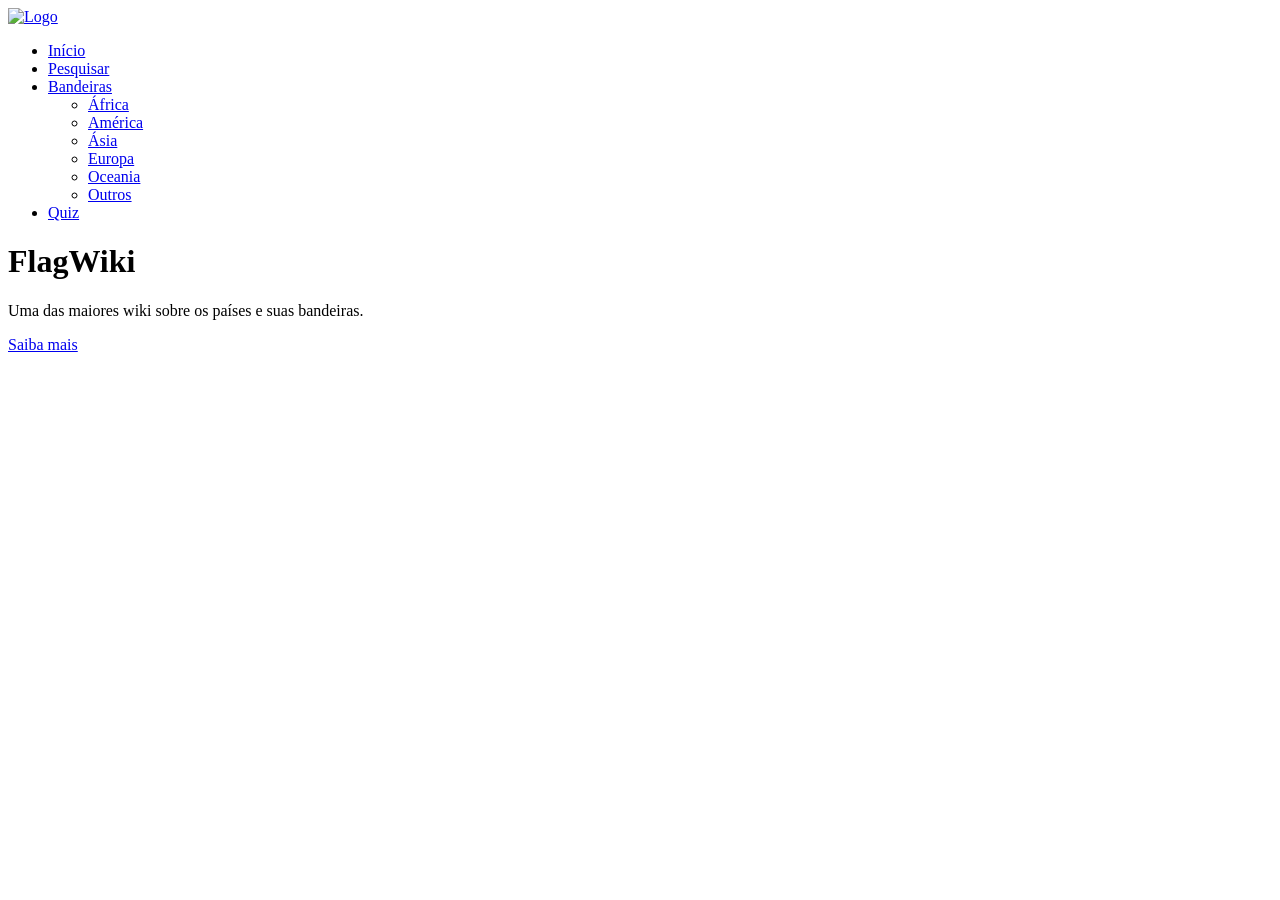
==== index.html @ 60eb70ae "Primeiro commit" ====
<!DOCTYPE html>
<html>
    <head>
        <meta charset="UTF-8">
        <meta http-equiv="X-UA-Compatible" content="IE=edge">
        <meta name="viewport" content="width=device-width, initial-scale=1.0">
        <link rel="stylesheet" type="text/css" href="../Bandeiras site/estilos/menu.css"/>
        <link rel="stylesheet" type="text/css" href="../Bandeiras site/estilos/inicio.css"/>
        <link rel="icon" href="../Bandeiras site/imagens/Logo.png">
        <script src="../Bandeiras site/scripts/fundos.js" defer></script>
        <script src="../Bandeiras site/scripts/menu.js" defer></script>
        <title>FlagWiki</title>
    </head>
    <body>
        <nav>
            <div class="menu">
                <a href="../Bandeiras site/index.html"><img src="../Bandeiras site/imagens/logoCompleta.png" alt="Logo" class="logo"></a>
                <div class="hamburguer">
                    <span></span>
                    <span></span>
                    <span></span>
                </div>
                <ul class="botoes-menu">
                    <li><a href="../Bandeiras site/index.html">Início</a></li>
                    <li><a href="../Bandeiras site/Pesquisar.html">Pesquisar</a></li>
                    <li class="sandwiche">
                        <a href="../Bandeiras site/Bandeiras.html">Bandeiras</a>
                        <ul class="menuzinho">
                            <li><a href="../Bandeiras site/Bandeiras.html#africa">África</a></li>
                            <li><a href="../Bandeiras site/Bandeiras.html#america">América</a></li>
                            <li><a href="../Bandeiras site/Bandeiras.html#asia">Ásia</a></li>
                            <li><a href="../Bandeiras site/Bandeiras.html#europa">Europa</a></li>
                            <li><a href="../Bandeiras site/Bandeiras.html#oceania">Oceania</a></li>
                            <li><a href="../Bandeiras site/Bandeiras.html#outros">Outros</a></li>
                        </ul>
                    </li>
                    <li><a href="../Bandeiras site/Quiz.html">Quiz</a></li>
                </ul>
            </div>
        </nav>
        <main class="secao1">
            <div class="fundos">
                <div class="fundo" style="background-image: url('../Bandeiras site/imagens/fundo1.jpg');"></div>
                <div class="fundo" style="background-image: url('../Bandeiras site/imagens/fundo2.jpg');"></div>
                <div class="fundo" style="background-image: url('../Bandeiras site/imagens/fundo3.jpg');"></div>
            </div>
            <div class="titulo">
                <h1>FlagWiki</h1>
                <p>Uma das maiores wiki sobre os países e suas bandeiras.</p>
                <a href="../Bandeiras site/Bandeiras.html" class="botao1">Saiba mais</a>
            </div>
        </main>
    </body>
</html>
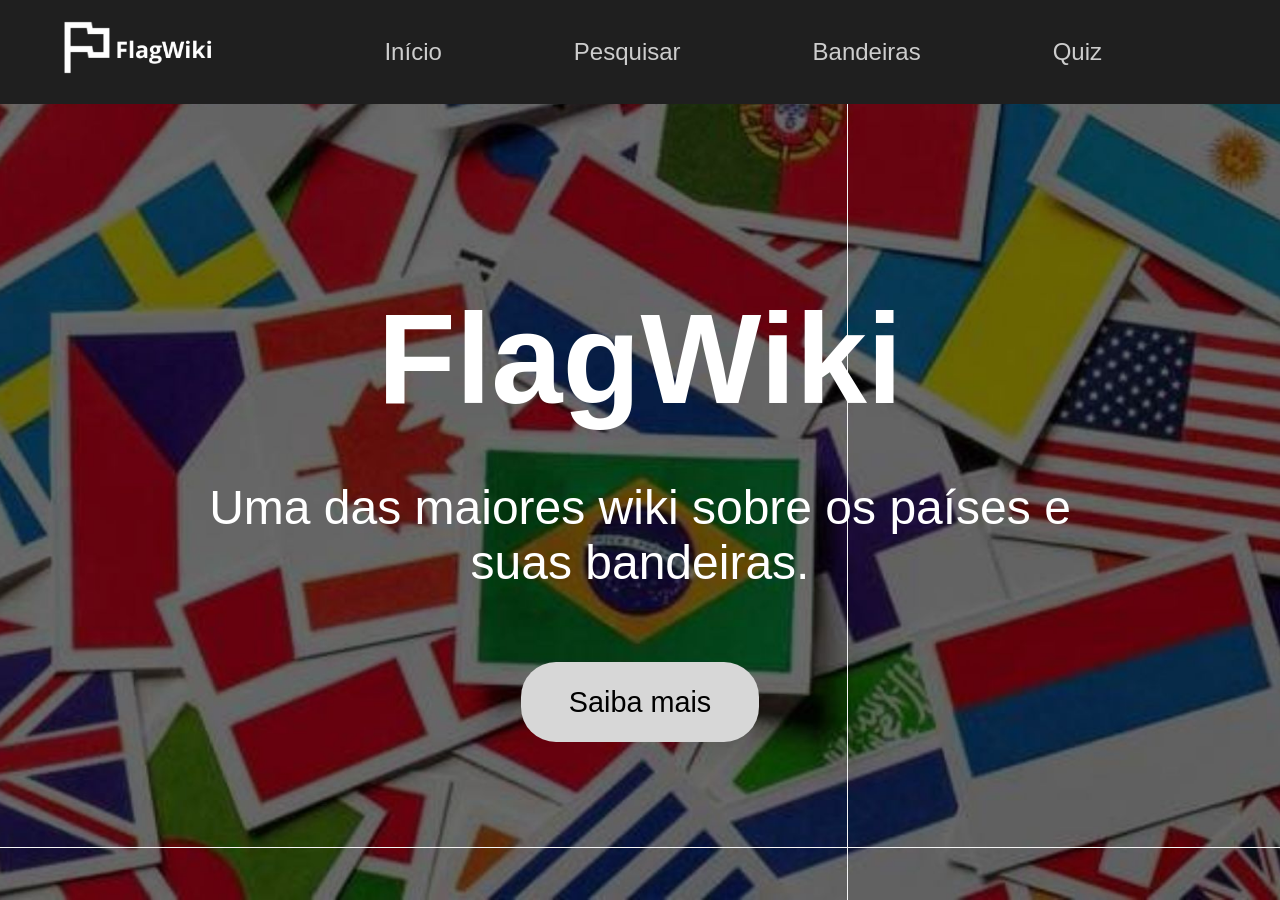
==== commit 91daa5a2: "corrigindo caminhos e css" ====
--- a/index.html
+++ b/index.html
@@ -4,50 +4,50 @@
         <meta charset="UTF-8">
         <meta http-equiv="X-UA-Compatible" content="IE=edge">
         <meta name="viewport" content="width=device-width, initial-scale=1.0">
-        <link rel="stylesheet" type="text/css" href="../Bandeiras site/estilos/menu.css"/>
-        <link rel="stylesheet" type="text/css" href="../Bandeiras site/estilos/inicio.css"/>
-        <link rel="icon" href="../Bandeiras site/imagens/Logo.png">
-        <script src="../Bandeiras site/scripts/fundos.js" defer></script>
-        <script src="../Bandeiras site/scripts/menu.js" defer></script>
+        <link rel="stylesheet" type="text/css" href="estilos/menu.css"/>
+        <link rel="stylesheet" type="text/css" href="estilos/inicio.css"/>
+        <link rel="icon" href="imagens/Logo.png">
+        <script src="scripts/fundos.js" defer></script>
+        <script src="scripts/menu.js" defer></script>
         <title>FlagWiki</title>
     </head>
     <body>
         <nav>
             <div class="menu">
-                <a href="../Bandeiras site/index.html"><img src="../Bandeiras site/imagens/logoCompleta.png" alt="Logo" class="logo"></a>
+                <a href="index.html"><img src="imagens/logoCompleta.png" alt="Logo" class="logo"></a>
                 <div class="hamburguer">
                     <span></span>
                     <span></span>
                     <span></span>
                 </div>
                 <ul class="botoes-menu">
-                    <li><a href="../Bandeiras site/index.html">Início</a></li>
-                    <li><a href="../Bandeiras site/Pesquisar.html">Pesquisar</a></li>
+                    <li><a href="index.html">Início</a></li>
+                    <li><a href="Pesquisar.html">Pesquisar</a></li>
                     <li class="sandwiche">
-                        <a href="../Bandeiras site/Bandeiras.html">Bandeiras</a>
+                        <a href="Bandeiras.html">Bandeiras</a>
                         <ul class="menuzinho">
-                            <li><a href="../Bandeiras site/Bandeiras.html#africa">África</a></li>
-                            <li><a href="../Bandeiras site/Bandeiras.html#america">América</a></li>
-                            <li><a href="../Bandeiras site/Bandeiras.html#asia">Ásia</a></li>
-                            <li><a href="../Bandeiras site/Bandeiras.html#europa">Europa</a></li>
-                            <li><a href="../Bandeiras site/Bandeiras.html#oceania">Oceania</a></li>
-                            <li><a href="../Bandeiras site/Bandeiras.html#outros">Outros</a></li>
+                            <li><a href="Bandeiras.html#africa">África</a></li>
+                            <li><a href="Bandeiras.html#america">América</a></li>
+                            <li><a href="Bandeiras.html#asia">Ásia</a></li>
+                            <li><a href="Bandeiras.html#europa">Europa</a></li>
+                            <li><a href="Bandeiras.html#oceania">Oceania</a></li>
+                            <li><a href="Bandeiras.html#outros">Outros</a></li>
                         </ul>
                     </li>
-                    <li><a href="../Bandeiras site/Quiz.html">Quiz</a></li>
+                    <li><a href="Quiz.html">Quiz</a></li>
                 </ul>
             </div>
         </nav>
         <main class="secao1">
             <div class="fundos">
-                <div class="fundo" style="background-image: url('../Bandeiras site/imagens/fundo1.jpg');"></div>
-                <div class="fundo" style="background-image: url('../Bandeiras site/imagens/fundo2.jpg');"></div>
-                <div class="fundo" style="background-image: url('../Bandeiras site/imagens/fundo3.jpg');"></div>
+                <div class="fundo" style="background-image: url('imagens/fundo1.jpg');"></div>
+                <div class="fundo" style="background-image: url('imagens/fundo2.jpg');"></div>
+                <div class="fundo" style="background-image: url('imagens/fundo3.jpg');"></div>
             </div>
             <div class="titulo">
                 <h1>FlagWiki</h1>
                 <p>Uma das maiores wiki sobre os países e suas bandeiras.</p>
-                <a href="../Bandeiras site/Bandeiras.html" class="botao1">Saiba mais</a>
+                <a href="Bandeiras.html" class="botao1">Saiba mais</a>
             </div>
         </main>
     </body>
--- a/estilos/menu.css
+++ b/estilos/menu.css
@@ -0,0 +1,208 @@
+*{
+    margin: 0;
+    padding: 0;
+    box-sizing: border-box;
+}
+html{
+    scroll-behavior: smooth;
+}
+
+body{
+    height: 100vh;
+    font-family: Arial, Helvetica, sans-serif;
+    display: flex;
+    flex-direction: column;
+    overflow-x: hidden;
+    background-color: #f5f5f5;
+}
+
+nav{
+    background: #1F1F1F;
+    color: #CDCDCD;
+    max-height: 6.5rem;
+    padding: 0 2rem;
+    display: flex;
+    align-items: center;
+    justify-content: space-between;
+    position: fixed;
+    top: 0;
+    width: 100%;
+    z-index: 1;
+}
+
+.menu{
+    display: flex;
+    align-items: center;
+    justify-content: space-between;
+    width: 100%;
+}
+
+.logo{
+    width: 10rem;
+    height: 10rem;
+    margin-right: 1rem;
+    margin-left: 1.5rem;
+    margin-bottom: 0.5rem;
+}
+
+.botoes-menu{
+    list-style: none;
+    display: flex;
+    gap: 2rem;
+    margin: 0;
+    padding: 0;
+    align-items: center;
+    margin-right: 6rem;
+}
+
+.botoes-menu li{
+    position: relative;
+    display: inline-block;
+    padding: 0px 50px;
+}
+
+.botoes-menu li a{
+    color: #CDCDCD;
+    text-decoration: none;
+    font-size: 1.5rem;
+    position: relative;
+    padding: 5px 0px;
+}
+
+.botoes-menu > li > a::after{
+    content: '';
+    position: absolute;
+    bottom: 0;
+    left: 0;
+    width: 0;
+    height: 2px;
+    background-color: white;
+    transition: width 0.3s ease-in-out;
+}
+
+.botoes-menu li a:hover{
+    color: white;
+}
+
+.botoes-menu > li > a:hover::after{
+    width: 100%;
+}
+
+.menuzinho{
+    display: none;
+    flex-direction: column;
+    align-items: center;
+    justify-content: center;
+    position: absolute;
+    top: 2rem;
+    left: 1.5rem;
+    background-color: #6A6A6A;
+    padding: 20px;
+    width: 10rem;
+    border-radius: 10px;
+    text-align: center;
+    z-index: 10;
+}
+
+.menuzinho li{
+    list-style: none;
+}
+
+.menuzinho li a{
+    color: white;
+    text-decoration: none;
+    padding: 10px 0;
+    display: block;
+    font-size: 1.2rem;
+    transition: background-color 0.3s;
+    text-align: center;
+}
+
+.menuzinho li a::after{
+    content: none;
+}
+
+.menuzinho li a:hover{
+    background-color: #CDCDCD;
+    color: black;
+    border-radius: 10px;
+    width: 100px;
+}
+
+.sandwiche{
+    display: flex;
+    flex-direction: column;
+}
+
+.sandwiche:hover .menuzinho{
+    display: flex;
+}
+
+.hamburguer {
+    display: none;
+    flex-direction: column;
+    gap: 0.5rem;
+    cursor: pointer;
+    z-index: 2;
+}
+
+.hamburguer span {
+    width: 2.5rem;
+    height: 0.3rem;
+    background-color: #CDCDCD;
+    border-radius: 2px;
+}
+
+
+
+.botoes-menu.responsive {
+    display: flex;
+    flex-direction: column;
+    align-items: center;
+    gap: 1rem;
+    background-color: #1F1F1F;
+    position: absolute;
+    top: 6.5rem;
+    right: 0;
+    width: 100%;
+    z-index: 1;
+    padding: 1rem 0;
+}
+
+footer{
+    background-color: #6A6A6A;
+    color: #CDCDCD;
+    padding: 2rem 3rem;
+    display: flex;
+    justify-content: space-between;
+    align-items: center;
+    width: 100%;
+    font-size: 1rem;
+    bottom: 0;
+    box-sizing: border-box;
+}
+
+footer p{
+    margin: 0;
+    margin-left: 0.1rem;
+}
+
+@media (max-width: 768px) {
+    .botoes-menu {
+        display: none;
+    }
+
+    .hamburguer {
+        display: flex;
+    }
+
+    .botoes-menu.responsive{
+        display: flex;
+        flex-direction: column;
+        align-items: center;
+        justify-content: center;
+        left: 50%;
+        transform: translateX(-50%);
+        width: 70%;
+    }
+}
--- a/estilos/inicio.css
+++ b/estilos/inicio.css
@@ -0,0 +1,87 @@
+.secao1{
+    color: white;
+    display: flex;
+    justify-content: center;
+    align-items: center;
+    text-align: center;
+    padding: 0 2rem;
+    flex-grow: 1;
+    margin-top: 6.5rem;
+    width: 100%;
+}
+
+.fundos{
+    position: fixed;
+    display: flex;
+    top: 0;
+    left: 0;
+    width: 100%;
+    height: 100vh;
+    overflow: visible;
+    z-index: -1;
+    transition: transform 1s ease-in-out;
+}
+
+.fundo{
+    flex: 0 0 100%;
+    background-size: cover;
+    background-position: center;
+    transition: transform 1s ease-in-out;
+}
+
+.titulo h1{
+    font-size: 8rem;
+    margin-bottom: 3rem;
+}
+
+.titulo p{
+    font-size: 3rem;
+    margin-bottom: 6rem;
+    max-width: 60rem;
+}
+
+.botao1{
+    background-color: #d7d7d7;
+    color: black;
+    text-decoration: none;
+    padding: 1.5rem 3rem;
+    font-size: 1.8rem;
+    border-radius: 35px;
+}
+
+.botao1:hover{
+    background-color: #1F1F1F;
+    color: white;
+}
+
+@media (max-width: 768px) {
+    .titulo h1 {
+        font-size: 4rem;
+    }
+
+    .titulo p {
+        font-size: 2rem;
+        margin-bottom: 4rem;
+    }
+
+    .botao1 {
+        font-size: 1.5rem;
+        padding: 1rem 2rem;
+    }
+
+    .secao1 {
+        flex-direction: column;
+        height: calc(100vh - 5rem);
+        margin-top: 5rem;
+    }
+
+    .fundos {
+        height: 100vh;
+    }
+
+    .fundo {
+        flex: 0 0 100%;
+        height: 100%;
+    }
+}
+
